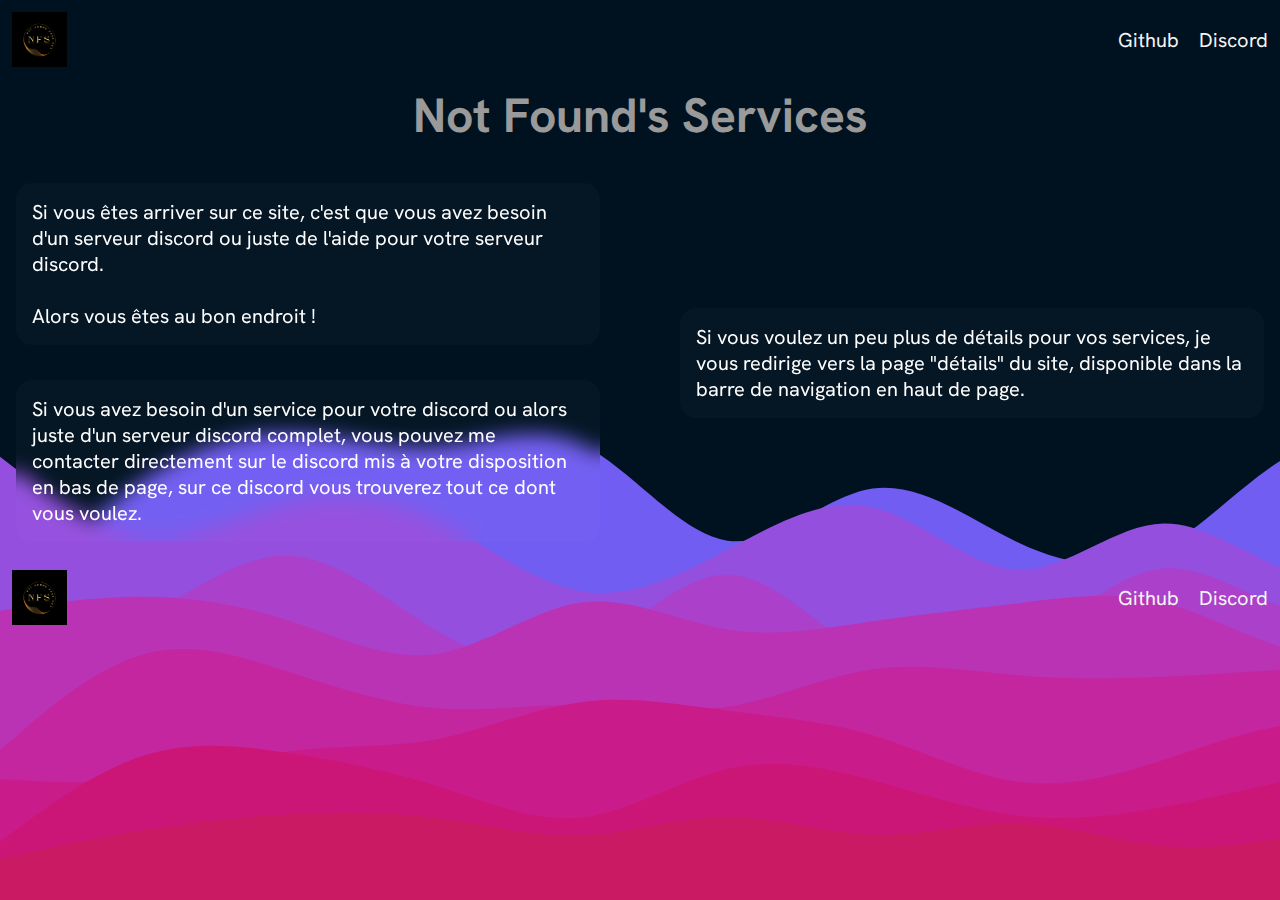
==== index.html @ f8116279 "refact : HTML, CSS" ====
<!DOCTYPE html>
<html lang="fr">
  <head>
    <meta charset="UTF-8" />
    <meta name="viewport" content="width=device-width, initial-scale=1.0" />
    <link rel="stylesheet" href="index.css" />
    <link rel="shortcut icon" href="/assets/icon.png" type="image/x-icon" />
    <title>Not Found's Services</title>
  </head>
  <body>
    <header>
      <nav>
        <img src="./assets/Logo site.png" alt="Logo Not Found Services" />
        <div class="liens__reseaux">
          <a target="_blank" href="https://github.com/N0tFond" class="github">Github</a>
          <a target="_blank" href="https://discord.gg/SjEQ62NQds" class="discord">Discord</a>
        </div>
      </nav>
    </header>
    <h1>Not Found's Services</h1>
    <div class="container">
      <div class="expliquations">
        <article class="principe__site">
          <p>Si vous êtes arriver sur ce site, c'est que vous avez besoin d'un serveur discord ou juste de l'aide pour votre serveur discord.</p>
          <br />
          <p>Alors vous êtes au bon endroit !</p>
        </article>
        <article class="services__expliquations">
          <p>Si vous avez besoin d'un service pour votre discord ou alors juste d'un serveur discord complet, vous pouvez me contacter directement sur le discord mis à votre disposition en bas de page, sur ce discord vous trouverez tout ce dont vous voulez.</p>
        </article>
      </div>
      <div class="block__expliquations">
        <article class="details__expliquations">
          <p>Si vous voulez un peu plus de détails pour vos services, je vous redirige vers la page "détails" du site, disponible dans la barre de navigation en haut de page.</p>
        </article>
      </div>
    </div>
    <footer>
      <img src="./assets/Logo site.png" alt="Logo Not Found Services" />
      <div class="liens__reseaux">
        <a target="_blank" href="https://github.com/N0tFond" class="github">Github</a>
        <a target="_blank" href="https://discord.gg/SjEQ62NQds" class="discord">Discord</a>
      </div>
    </footer>
  </body>
</html>
---- index.css ----
@import url("https://fonts.googleapis.com/css2?family=Hanken+Grotesk:ital,wght@0,100;0,200;0,300;0,400;0,500;0,600;0,700;0,800;0,900;1,100;1,200;1,300;1,400;1,500;1,600;1,700;1,800;1,900&display=swap");

* {
  margin: 0;
  padding: 0;
}

body {
  width: auto;
  height: 100vh;
  font-family: "Hanken Grotesk", sans-serif;
  background-image: url(./assets/layered-waves-haikei.svg);
  background-repeat: no-repeat;
  background-size: cover;
  color: white;
}

nav,
footer {
  width: auto;
  height: 55px;
  display: flex;
  justify-content: space-between;
  padding: 12px;
  .liens__reseaux {
    display: flex;
    justify-content: space-between;
    gap: 20px;
  }
  .discord,
  .github {
    color: whitesmoke;
    font-size: 20px;
    align-self: center;
    text-decoration: none;
  }
}

h1 {
  width: auto;
  height: auto;
  padding: 5px 0 20px 0;
  display: flex;
  justify-content: center;
  font-size: 48px;
  color: #9b9a9a;
}

.container {
  width: auto;
  height: auto;
  padding: 1rem;
  display: flex;
  justify-content: center;
  align-items: center;
  .expliquations {
    width: 65%;
    display: flex;
    flex-direction: column;
    padding-right: 5rem;
    gap: 35px;
    .principe__site,
    .services__expliquations {
      padding: 1rem;
      font-size: 20px;
      border-radius: 16px;
      background-color: #ffffff05;
      backdrop-filter: blur(10px);
      -webkit-backdrop-filter: blur(25px);
    }
  }
}

.block__expliquations {
  width: 65%;
  display: flex;
  flex-direction: column;
  .details__expliquations {
    padding: 1rem;
    font-size: 20px;
    border-radius: 16px;
    background-color: #ffffff05;
    backdrop-filter: blur(10px);
    -webkit-backdrop-filter: blur(25px);
  }
}
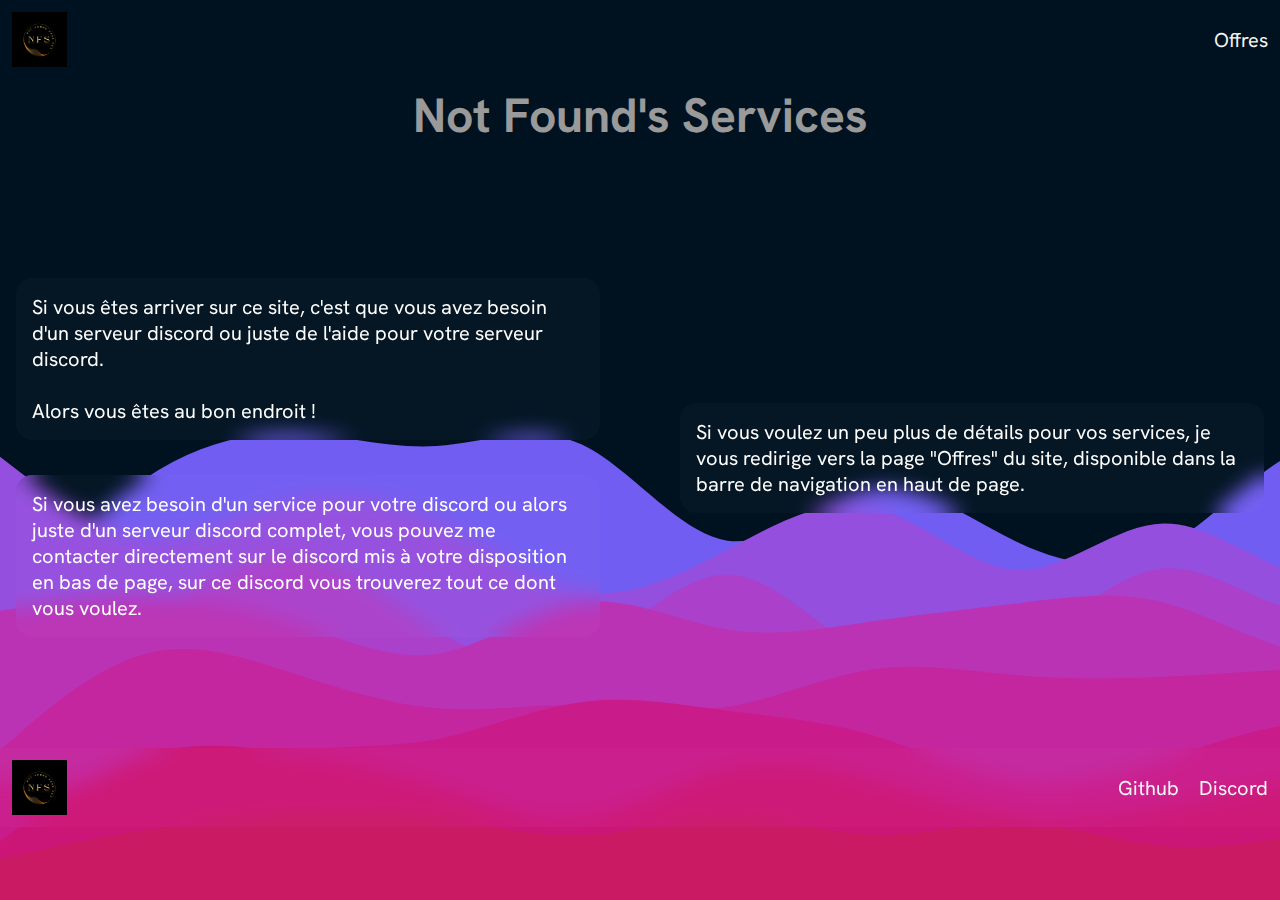
==== commit db7d7e57: "feat : page_offres" ====
--- a/index.html
+++ b/index.html
@@ -3,7 +3,8 @@
   <head>
     <meta charset="UTF-8" />
     <meta name="viewport" content="width=device-width, initial-scale=1.0" />
-    <link rel="stylesheet" href="index.css" />
+    <link rel="stylesheet" href="./style/index.css" />
+    <link rel="stylesheet" href="./style/style.css" />
     <link rel="shortcut icon" href="/assets/icon.png" type="image/x-icon" />
     <title>Not Found's Services</title>
   </head>
@@ -11,9 +12,8 @@
     <header>
       <nav>
         <img src="./assets/Logo site.png" alt="Logo Not Found Services" />
-        <div class="liens__reseaux">
-          <a target="_blank" href="https://github.com/N0tFond" class="github">Github</a>
-          <a target="_blank" href="https://discord.gg/SjEQ62NQds" class="discord">Discord</a>
+        <div class="liens__pages">
+          <a href="./offres.html" class="offres">Offres</a>
         </div>
       </nav>
     </header>
@@ -31,7 +31,7 @@
       </div>
       <div class="block__expliquations">
         <article class="details__expliquations">
-          <p>Si vous voulez un peu plus de détails pour vos services, je vous redirige vers la page "détails" du site, disponible dans la barre de navigation en haut de page.</p>
+          <p>Si vous voulez un peu plus de détails pour vos services, je vous redirige vers la page "Offres" du site, disponible dans la barre de navigation en haut de page.</p>
         </article>
       </div>
     </div>
--- a/style/index.css
+++ b/style/index.css
@@ -0,0 +1,78 @@
+nav,
+footer {
+  width: auto;
+  height: 55px;
+  display: flex;
+  justify-content: space-between;
+  padding: 12px;
+
+  .liens__reseaux,
+  .liens__pages {
+    display: flex;
+    justify-content: space-between;
+    gap: 20px;
+  }
+  .discord,
+  .github,
+  .offres {
+    color: whitesmoke;
+    font-size: 20px;
+    align-self: center;
+    text-decoration: none;
+  }
+}
+
+footer {
+  background-color: #ffffff05;
+  backdrop-filter: blur(10px);
+  -webkit-backdrop-filter: blur(25px);
+}
+
+h1 {
+  width: auto;
+  height: auto;
+  padding: 5px 0 20px 0;
+  display: flex;
+  justify-content: center;
+  font-size: 48px;
+  color: #9b9a9a;
+}
+
+.container {
+  width: auto;
+  height: 61vh;
+  padding: 1rem;
+  display: flex;
+  justify-content: center;
+  align-items: center;
+  .expliquations {
+    width: 65%;
+    display: flex;
+    flex-direction: column;
+    padding-right: 5rem;
+    gap: 35px;
+    .principe__site,
+    .services__expliquations {
+      padding: 1rem;
+      font-size: 20px;
+      border-radius: 16px;
+      background-color: #ffffff05;
+      backdrop-filter: blur(10px);
+      -webkit-backdrop-filter: blur(25px);
+    }
+  }
+}
+
+.block__expliquations {
+  width: 65%;
+  display: flex;
+  flex-direction: column;
+  .details__expliquations {
+    padding: 1rem;
+    font-size: 20px;
+    border-radius: 16px;
+    background-color: #ffffff05;
+    backdrop-filter: blur(10px);
+    -webkit-backdrop-filter: blur(25px);
+  }
+}
--- a/style/style.css
+++ b/style/style.css
@@ -0,0 +1,46 @@
+@import url("https://fonts.googleapis.com/css2?family=Hanken+Grotesk:ital,wght@0,100;0,200;0,300;0,400;0,500;0,600;0,700;0,800;0,900;1,100;1,200;1,300;1,400;1,500;1,600;1,700;1,800;1,900&display=swap");
+
+* {
+  margin: 0;
+  padding: 0;
+}
+
+body {
+  width: auto;
+  height: 100vh;
+  font-family: "Hanken Grotesk", sans-serif;
+  background-image: url(/assets/layered-waves-haikei.svg);
+  background-repeat: no-repeat;
+  background-size: cover;
+  color: white;
+}
+
+nav,
+footer {
+  width: auto;
+  height: 55px;
+  display: flex;
+  justify-content: space-between;
+  padding: 12px;
+
+  .liens__reseaux,
+  .liens__pages {
+    display: flex;
+    justify-content: space-between;
+    gap: 20px;
+  }
+  .discord,
+  .github,
+  .offres {
+    color: whitesmoke;
+    font-size: 20px;
+    align-self: center;
+    text-decoration: none;
+  }
+}
+
+footer {
+  background-color: #ffffff05;
+  backdrop-filter: blur(10px);
+  -webkit-backdrop-filter: blur(25px);
+}
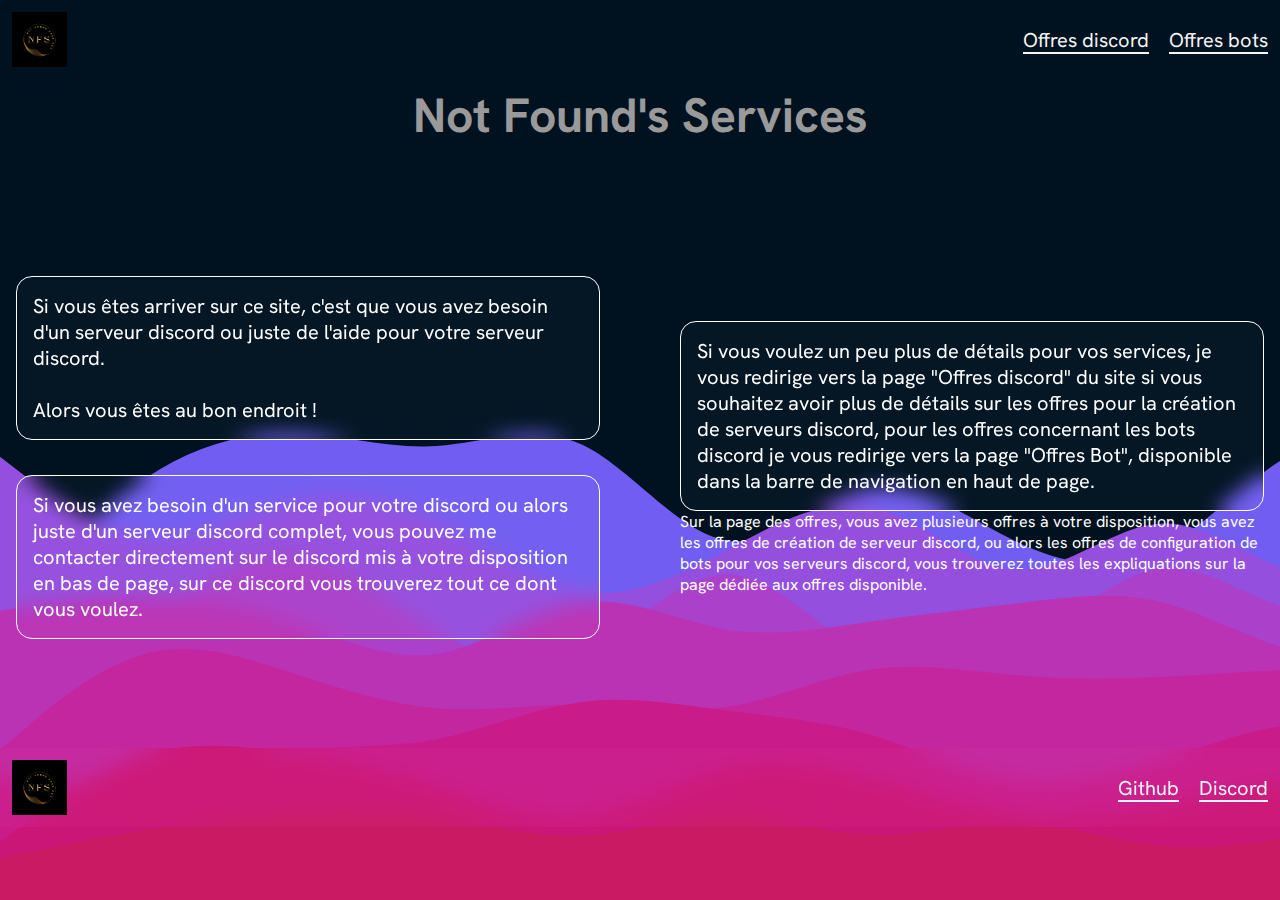
==== commit 938607cf: "Refact : name page, css, link" ====
--- a/index.html
+++ b/index.html
@@ -13,7 +13,8 @@
       <nav>
         <img src="./assets/Logo site.png" alt="Logo Not Found Services" />
         <div class="liens__pages">
-          <a href="./offres.html" class="offres">Offres</a>
+          <a href="./offres-serveurs.html" class="offres">Offres discord</a>
+          <a href="/offres-bot.html" class="offres__bots__page">Offres bots</a>
         </div>
       </nav>
     </header>
@@ -31,7 +32,10 @@
       </div>
       <div class="block__expliquations">
         <article class="details__expliquations">
-          <p>Si vous voulez un peu plus de détails pour vos services, je vous redirige vers la page "Offres" du site, disponible dans la barre de navigation en haut de page.</p>
+          <p>Si vous voulez un peu plus de détails pour vos services, je vous redirige vers la page <span>"Offres discord" </span>du site si vous souhaitez avoir plus de détails sur les offres pour la création de serveurs discord, pour les offres concernant les bots discord je vous redirige vers la page <span>"Offres Bot"</span>, disponible dans la barre de navigation en haut de page.</p>
+        </article>
+        <article class="details__offres">
+          <p>Sur la page des offres, vous avez plusieurs offres à votre disposition, vous avez les offres de création de serveur discord, ou alors les offres de configuration de bots pour vos serveurs discord, vous trouverez toutes les expliquations sur la page dédiée aux offres disponible.</p>
         </article>
       </div>
     </div>
--- a/style/index.css
+++ b/style/index.css
@@ -51,10 +51,12 @@
     flex-direction: column;
     padding-right: 5rem;
     gap: 35px;
+
     .principe__site,
     .services__expliquations {
       padding: 1rem;
       font-size: 20px;
+      border: 0.5px solid white;
       border-radius: 16px;
       background-color: #ffffff05;
       backdrop-filter: blur(10px);
@@ -70,6 +72,7 @@
   .details__expliquations {
     padding: 1rem;
     font-size: 20px;
+    border: 0.5px solid white;
     border-radius: 16px;
     background-color: #ffffff05;
     backdrop-filter: blur(10px);
--- a/style/style.css
+++ b/style/style.css
@@ -31,11 +31,15 @@
   }
   .discord,
   .github,
-  .offres {
+  .offres,
+  .accueil,
+  .offres__bots__page,
+  .offres__serveurs__page {
     color: whitesmoke;
     font-size: 20px;
     align-self: center;
-    text-decoration: none;
+    text-decoration: underline;
+    text-underline-offset: 5px;
   }
 }
 
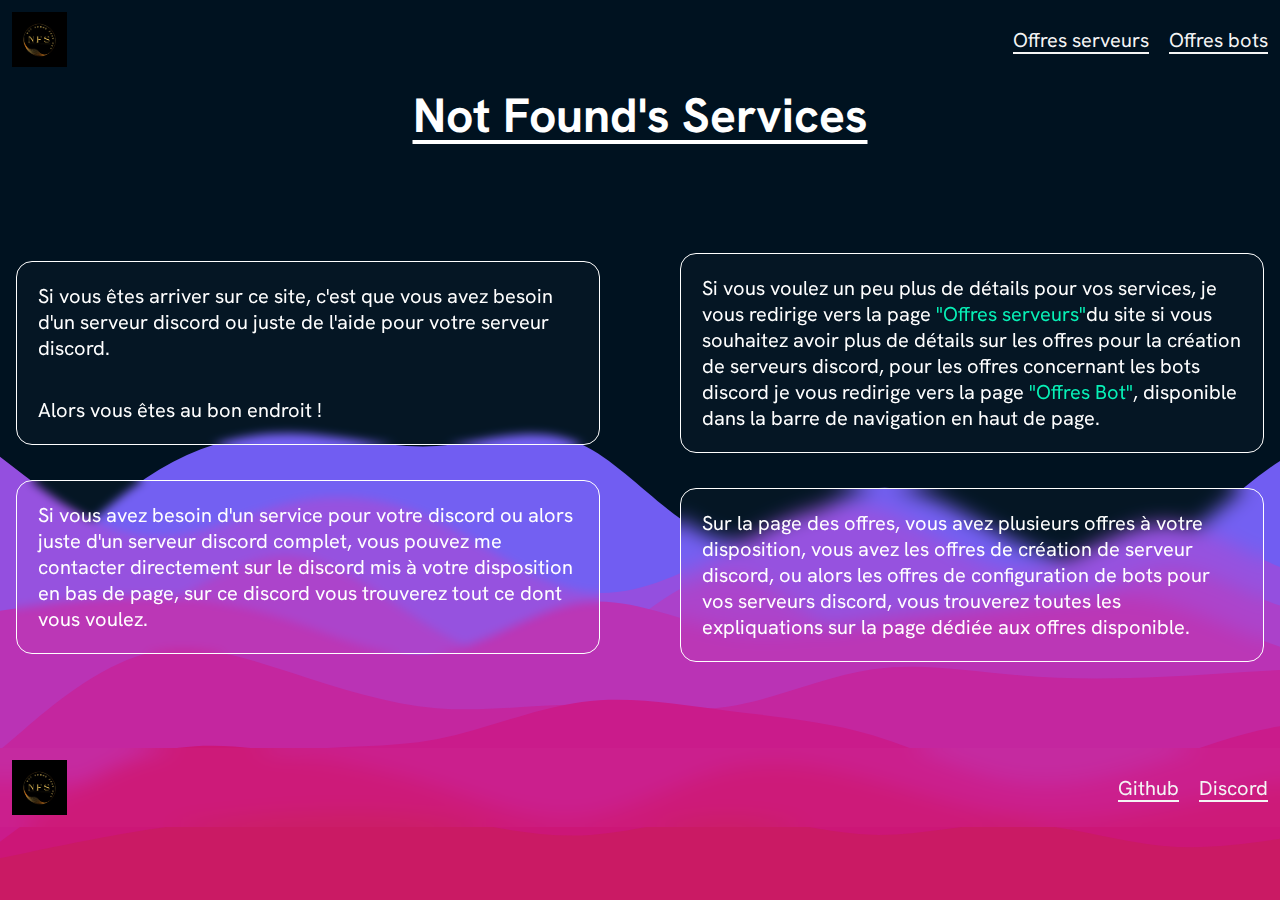
==== commit 78febe71: "refact : all_css" ====
--- a/index.html
+++ b/index.html
@@ -13,7 +13,7 @@
       <nav>
         <img src="./assets/Logo site.png" alt="Logo Not Found Services" />
         <div class="liens__pages">
-          <a href="./offres-serveurs.html" class="offres">Offres discord</a>
+          <a href="./offres-serveurs.html" class="offres__serveurs__page">Offres serveurs</a>
           <a href="/offres-bot.html" class="offres__bots__page">Offres bots</a>
         </div>
       </nav>
@@ -32,7 +32,7 @@
       </div>
       <div class="block__expliquations">
         <article class="details__expliquations">
-          <p>Si vous voulez un peu plus de détails pour vos services, je vous redirige vers la page <span>"Offres discord" </span>du site si vous souhaitez avoir plus de détails sur les offres pour la création de serveurs discord, pour les offres concernant les bots discord je vous redirige vers la page <span>"Offres Bot"</span>, disponible dans la barre de navigation en haut de page.</p>
+          <p>Si vous voulez un peu plus de détails pour vos services, je vous redirige vers la page <span>"Offres serveurs"</span>du site si vous souhaitez avoir plus de détails sur les offres pour la création de serveurs discord, pour les offres concernant les bots discord je vous redirige vers la page <span>"Offres Bot"</span>, disponible dans la barre de navigation en haut de page.</p>
         </article>
         <article class="details__offres">
           <p>Sur la page des offres, vous avez plusieurs offres à votre disposition, vous avez les offres de création de serveur discord, ou alors les offres de configuration de bots pour vos serveurs discord, vous trouverez toutes les expliquations sur la page dédiée aux offres disponible.</p>
--- a/style/index.css
+++ b/style/index.css
@@ -1,33 +1,3 @@
-nav,
-footer {
-  width: auto;
-  height: 55px;
-  display: flex;
-  justify-content: space-between;
-  padding: 12px;
-
-  .liens__reseaux,
-  .liens__pages {
-    display: flex;
-    justify-content: space-between;
-    gap: 20px;
-  }
-  .discord,
-  .github,
-  .offres {
-    color: whitesmoke;
-    font-size: 20px;
-    align-self: center;
-    text-decoration: none;
-  }
-}
-
-footer {
-  background-color: #ffffff05;
-  backdrop-filter: blur(10px);
-  -webkit-backdrop-filter: blur(25px);
-}
-
 h1 {
   width: auto;
   height: auto;
@@ -35,7 +5,13 @@
   display: flex;
   justify-content: center;
   font-size: 48px;
-  color: #9b9a9a;
+  text-decoration: underline;
+  text-underline-offset: 8px;
+}
+
+h1:hover {
+  text-shadow: 0 0 50px white;
+  color: whitesmoke;
 }
 
 .container {
@@ -45,37 +21,49 @@
   display: flex;
   justify-content: center;
   align-items: center;
-  .expliquations {
-    width: 65%;
-    display: flex;
-    flex-direction: column;
-    padding-right: 5rem;
-    gap: 35px;
+}
 
-    .principe__site,
-    .services__expliquations {
-      padding: 1rem;
-      font-size: 20px;
-      border: 0.5px solid white;
-      border-radius: 16px;
-      background-color: #ffffff05;
-      backdrop-filter: blur(10px);
-      -webkit-backdrop-filter: blur(25px);
-    }
-  }
+.expliquations {
+  width: 65%;
+  display: flex;
+  flex-direction: column;
+  padding-right: 5rem;
+  gap: 35px;
+}
+
+.principe__site,
+.services__expliquations {
+  padding: 1rem;
+  font-size: 20px;
+  border: 0.5px solid white;
+  border-radius: 16px;
+  background-color: #ffffff05;
+  backdrop-filter: blur(5px);
+  -webkit-backdrop-filter: blur(20px);
 }
 
 .block__expliquations {
   width: 65%;
   display: flex;
   flex-direction: column;
-  .details__expliquations {
-    padding: 1rem;
-    font-size: 20px;
-    border: 0.5px solid white;
-    border-radius: 16px;
-    background-color: #ffffff05;
-    backdrop-filter: blur(10px);
-    -webkit-backdrop-filter: blur(25px);
-  }
+  gap: 35px;
 }
+
+.details__expliquations,
+.details__offres {
+  padding: 1rem;
+  font-size: 20px;
+  border: 0.5px solid white;
+  border-radius: 16px;
+  background-color: #ffffff05;
+  backdrop-filter: blur(10px);
+  -webkit-backdrop-filter: blur(25px);
+}
+
+p {
+  margin: 5px;
+}
+
+span {
+  color: rgb(7, 241, 183);
+}
--- a/style/style.css
+++ b/style/style.css
@@ -22,25 +22,50 @@
   display: flex;
   justify-content: space-between;
   padding: 12px;
+}
 
-  .liens__reseaux,
-  .liens__pages {
-    display: flex;
-    justify-content: space-between;
-    gap: 20px;
-  }
-  .discord,
-  .github,
-  .offres,
-  .accueil,
-  .offres__bots__page,
-  .offres__serveurs__page {
-    color: whitesmoke;
-    font-size: 20px;
-    align-self: center;
-    text-decoration: underline;
-    text-underline-offset: 5px;
-  }
+.liens__reseaux,
+.liens__pages {
+  display: flex;
+  justify-content: space-between;
+  gap: 20px;
+}
+
+.discord,
+.github,
+.accueil,
+.offres__bots__page,
+.offres__serveurs__page {
+  color: whitesmoke;
+  font-size: 20px;
+  align-self: center;
+  text-decoration: underline;
+  text-underline-offset: 5px;
+}
+
+.accueil:hover {
+  color: rgb(7, 233, 241);
+  text-shadow: 0 0 50px white;
+}
+
+.discord:hover {
+  color: rgb(7, 81, 241);
+  text-shadow: 0 0 15px white;
+}
+
+.github:hover {
+  color: rgb(7, 81, 241);
+  text-shadow: 0 0 15px white;
+}
+
+.offres__bots__page:hover {
+  color: rgb(7, 241, 183);
+  text-shadow: 0 0 10px white;
+}
+
+.offres__serveurs__page:hover {
+  color: rgb(7, 241, 183);
+  text-shadow: 0 0 10px white;
 }
 
 footer {
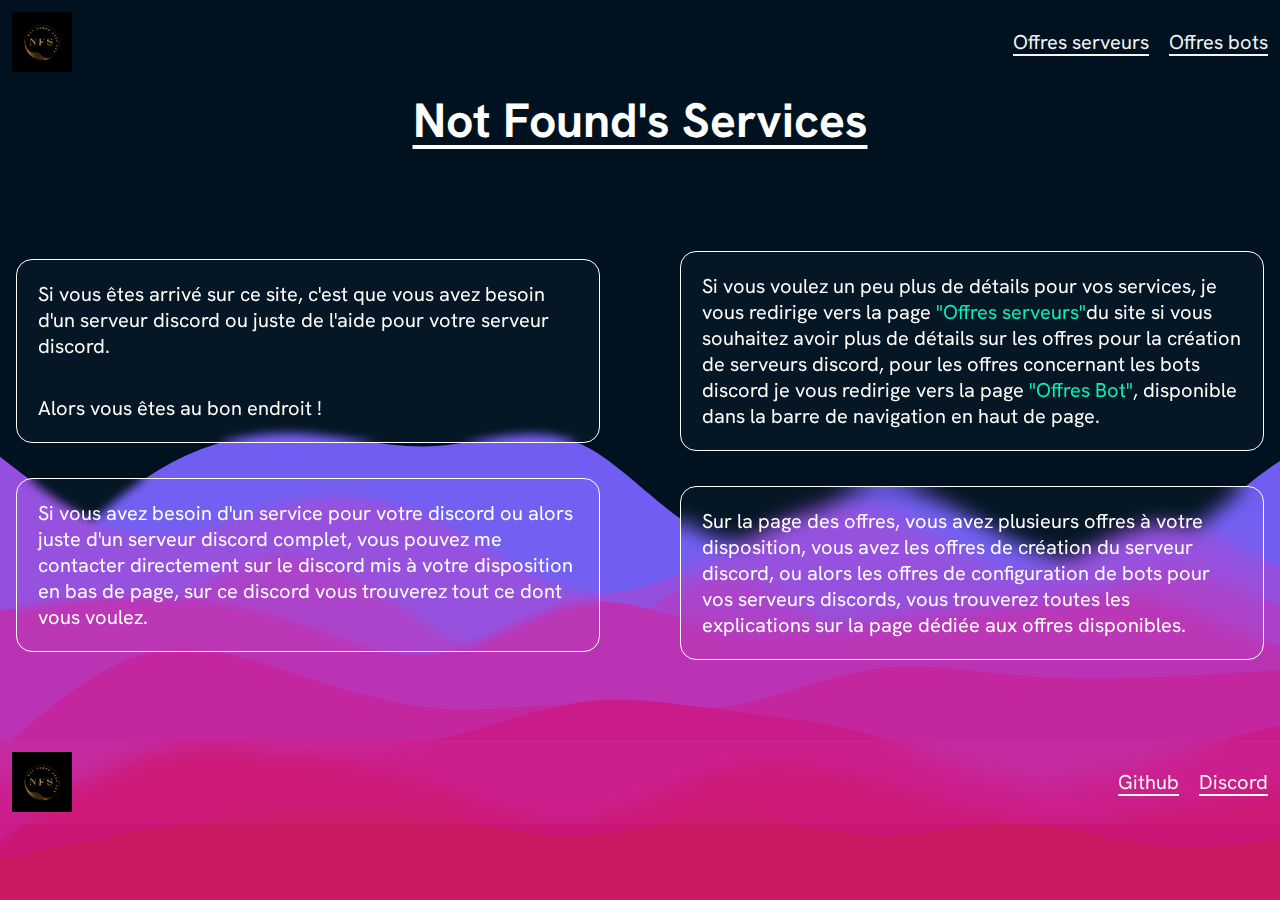
==== commit 1ccf7ae6: "fix : text" ====
--- a/index.html
+++ b/index.html
@@ -22,7 +22,7 @@
     <div class="container">
       <div class="expliquations">
         <article class="principe__site">
-          <p>Si vous êtes arriver sur ce site, c'est que vous avez besoin d'un serveur discord ou juste de l'aide pour votre serveur discord.</p>
+          <p>Si vous êtes arrivé sur ce site, c'est que vous avez besoin d'un serveur discord ou juste de l'aide pour votre serveur discord.</p>
           <br />
           <p>Alors vous êtes au bon endroit !</p>
         </article>
@@ -35,7 +35,7 @@
           <p>Si vous voulez un peu plus de détails pour vos services, je vous redirige vers la page <span>"Offres serveurs"</span>du site si vous souhaitez avoir plus de détails sur les offres pour la création de serveurs discord, pour les offres concernant les bots discord je vous redirige vers la page <span>"Offres Bot"</span>, disponible dans la barre de navigation en haut de page.</p>
         </article>
         <article class="details__offres">
-          <p>Sur la page des offres, vous avez plusieurs offres à votre disposition, vous avez les offres de création de serveur discord, ou alors les offres de configuration de bots pour vos serveurs discord, vous trouverez toutes les expliquations sur la page dédiée aux offres disponible.</p>
+          <p>Sur la page des offres, vous avez plusieurs offres à votre disposition, vous avez les offres de création du serveur discord, ou alors les offres de configuration de bots pour vos serveurs discords, vous trouverez toutes les explications sur la page dédiée aux offres disponibles.</p>
         </article>
       </div>
     </div>
--- a/style/index.css
+++ b/style/index.css
@@ -16,7 +16,7 @@
 
 .container {
   width: auto;
-  height: 61vh;
+  height: 59.5vh;
   padding: 1rem;
   display: flex;
   justify-content: center;
--- a/style/style.css
+++ b/style/style.css
@@ -18,7 +18,7 @@
 nav,
 footer {
   width: auto;
-  height: 55px;
+  height: 60px;
   display: flex;
   justify-content: space-between;
   padding: 12px;
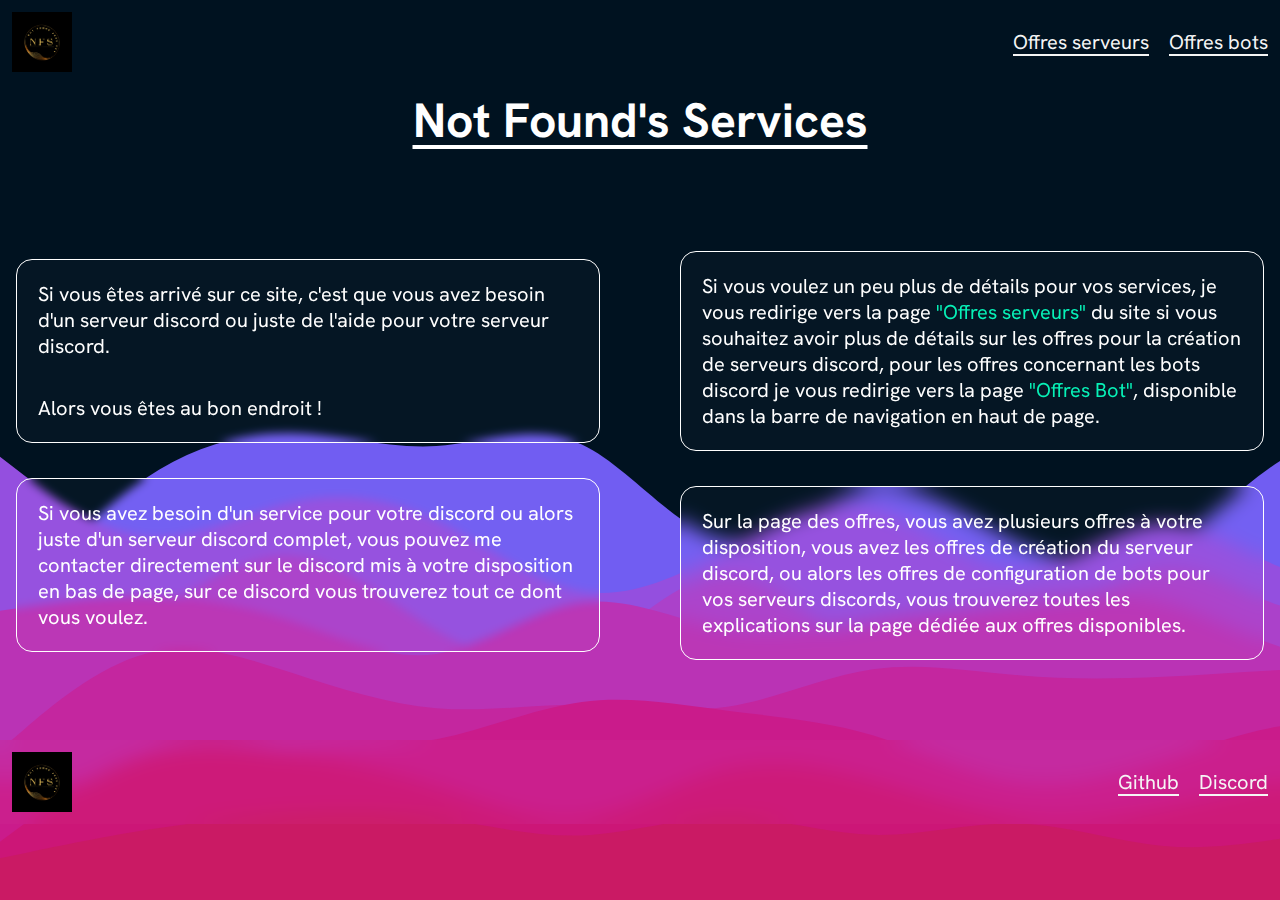
==== commit b3aed474: "fix : text" ====
--- a/index.html
+++ b/index.html
@@ -32,7 +32,7 @@
       </div>
       <div class="block__expliquations">
         <article class="details__expliquations">
-          <p>Si vous voulez un peu plus de détails pour vos services, je vous redirige vers la page <span>"Offres serveurs"</span>du site si vous souhaitez avoir plus de détails sur les offres pour la création de serveurs discord, pour les offres concernant les bots discord je vous redirige vers la page <span>"Offres Bot"</span>, disponible dans la barre de navigation en haut de page.</p>
+          <p>Si vous voulez un peu plus de détails pour vos services, je vous redirige vers la page <span>"Offres serveurs"</span> du site si vous souhaitez avoir plus de détails sur les offres pour la création de serveurs discord, pour les offres concernant les bots discord je vous redirige vers la page <span>"Offres Bot"</span>, disponible dans la barre de navigation en haut de page.</p>
         </article>
         <article class="details__offres">
           <p>Sur la page des offres, vous avez plusieurs offres à votre disposition, vous avez les offres de création du serveur discord, ou alors les offres de configuration de bots pour vos serveurs discords, vous trouverez toutes les explications sur la page dédiée aux offres disponibles.</p>
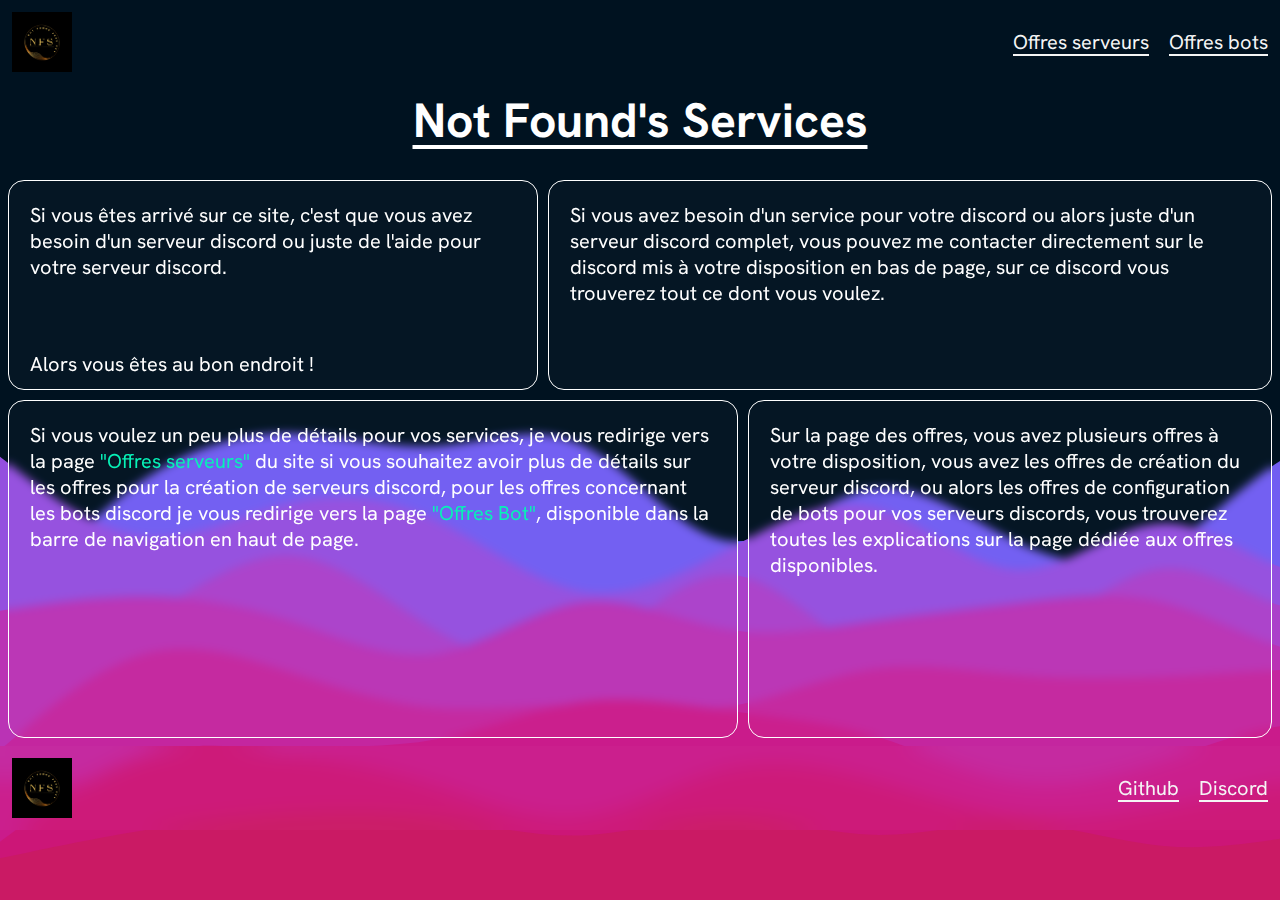
==== commit 82c77d7e: "refact : all" ====
--- a/index.html
+++ b/index.html
@@ -19,7 +19,7 @@
       </nav>
     </header>
     <h1>Not Found's Services</h1>
-    <div class="container">
+    <section class="container">
       <div class="expliquations">
         <article class="principe__site">
           <p>Si vous êtes arrivé sur ce site, c'est que vous avez besoin d'un serveur discord ou juste de l'aide pour votre serveur discord.</p>
@@ -29,8 +29,6 @@
         <article class="services__expliquations">
           <p>Si vous avez besoin d'un service pour votre discord ou alors juste d'un serveur discord complet, vous pouvez me contacter directement sur le discord mis à votre disposition en bas de page, sur ce discord vous trouverez tout ce dont vous voulez.</p>
         </article>
-      </div>
-      <div class="block__expliquations">
         <article class="details__expliquations">
           <p>Si vous voulez un peu plus de détails pour vos services, je vous redirige vers la page <span>"Offres serveurs"</span> du site si vous souhaitez avoir plus de détails sur les offres pour la création de serveurs discord, pour les offres concernant les bots discord je vous redirige vers la page <span>"Offres Bot"</span>, disponible dans la barre de navigation en haut de page.</p>
         </article>
@@ -38,12 +36,12 @@
           <p>Sur la page des offres, vous avez plusieurs offres à votre disposition, vous avez les offres de création du serveur discord, ou alors les offres de configuration de bots pour vos serveurs discords, vous trouverez toutes les explications sur la page dédiée aux offres disponibles.</p>
         </article>
       </div>
-    </div>
+    </section>
     <footer>
       <img src="./assets/Logo site.png" alt="Logo Not Found Services" />
       <div class="liens__reseaux">
         <a target="_blank" href="https://github.com/N0tFond" class="github">Github</a>
-        <a target="_blank" href="https://discord.gg/SjEQ62NQds" class="discord">Discord</a>
+        <a target="_blank" href="https://discord.gg/ruQzuxmySX" class="discord">Discord</a>
       </div>
     </footer>
   </body>
--- a/style/index.css
+++ b/style/index.css
@@ -1,5 +1,4 @@
 h1 {
-  width: auto;
   height: auto;
   padding: 5px 0 20px 0;
   display: flex;
@@ -14,25 +13,32 @@
   color: whitesmoke;
 }
 
+p {
+  margin: 5px;
+}
+
+span {
+  color: rgb(7, 241, 183);
+}
+
 .container {
   width: auto;
-  height: 59.5vh;
-  padding: 1rem;
-  display: flex;
-  justify-content: center;
-  align-items: center;
+  height: 62vh;
+  padding: 0.5rem;
+  display: grid;
 }
 
 .expliquations {
-  width: 65%;
-  display: flex;
-  flex-direction: column;
-  padding-right: 5rem;
-  gap: 35px;
+  display: grid;
+  grid-template-columns: 1fr 1fr;
+  grid-template-rows: 100px 100px;
+  grid-gap: 10px;
 }
 
 .principe__site,
-.services__expliquations {
+.services__expliquations,
+.details__expliquations,
+.details__offres {
   padding: 1rem;
   font-size: 20px;
   border: 0.5px solid white;
@@ -42,28 +48,24 @@
   -webkit-backdrop-filter: blur(20px);
 }
 
-.block__expliquations {
-  width: 65%;
-  display: flex;
-  flex-direction: column;
-  gap: 35px;
+.principe__site {
+  grid-column: 1/55;
+  grid-row: 1/3;
+}
+.principe__site :nth-child(3) {
+  padding-top: 35px;
 }
 
-.details__expliquations,
-.details__offres {
-  padding: 1rem;
-  font-size: 20px;
-  border: 0.5px solid white;
-  border-radius: 16px;
-  background-color: #ffffff05;
-  backdrop-filter: blur(10px);
-  -webkit-backdrop-filter: blur(25px);
+.services__expliquations {
+  grid-column: 55/120;
+  grid-row: 1/3;
 }
 
-p {
-  margin: 5px;
+.details__expliquations {
+  grid-column: 1/75;
+  grid-row: 3/3;
 }
 
-span {
-  color: rgb(7, 241, 183);
+.details__offres {
+  grid-column: 75/120;
 }
